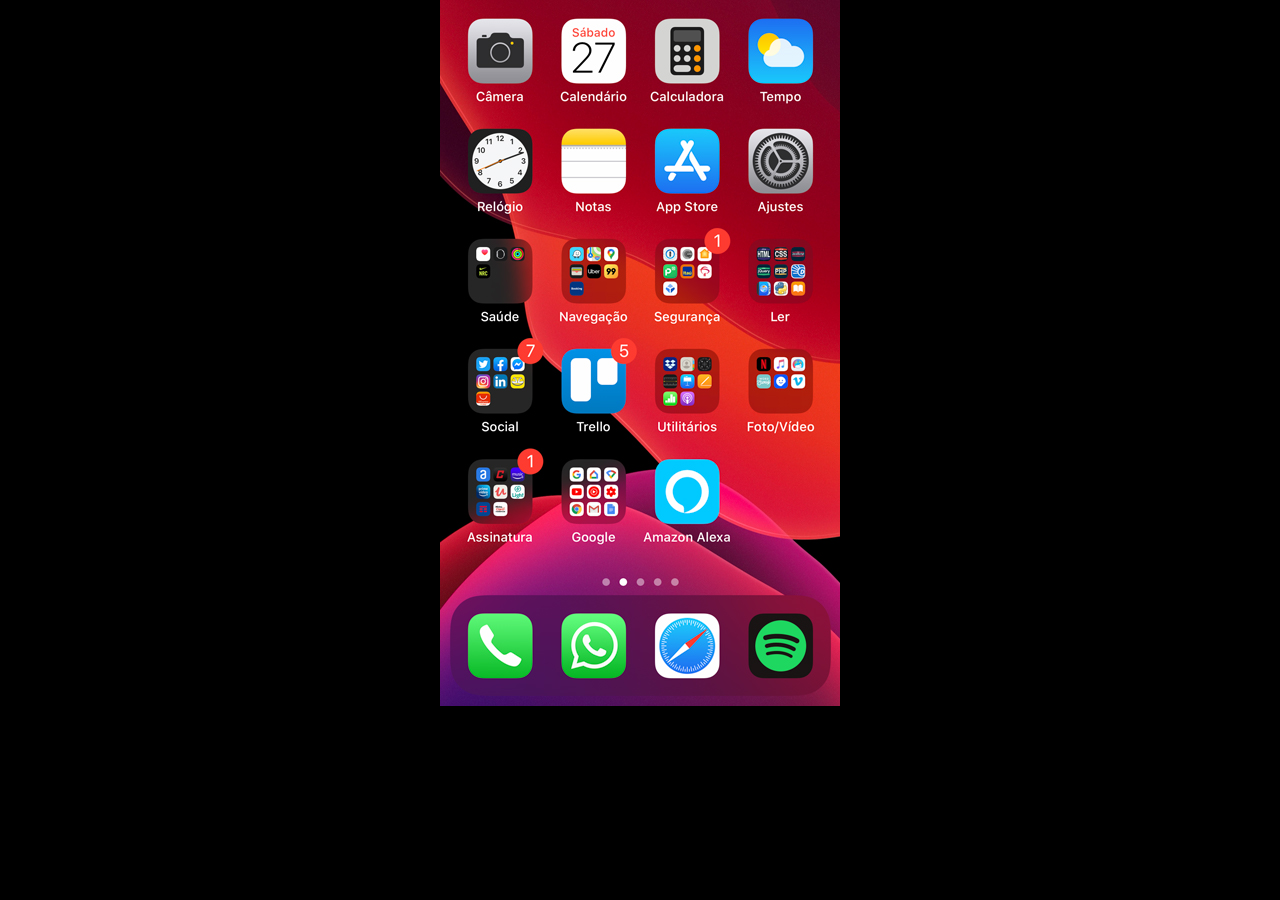
==== home.html @ bdef4ec6 "atualização proj social" ====
<!DOCTYPE html>
<html lang="pt-br">
<head>
    <meta charset="UTF-8">
    <meta name="viewport" content="width=device-width, initial-scale=1.0">
    <title>Home</title>
</head>
<style>
    * {
        margin: 0px;
        padding: 0px;
    }

    body {
        width: 100vw;
        height: 100vh;
        background: black url('imagens/tela-home.jpg') no-repeat top center;
    }

</style>
<body>
    
</body>
</html>
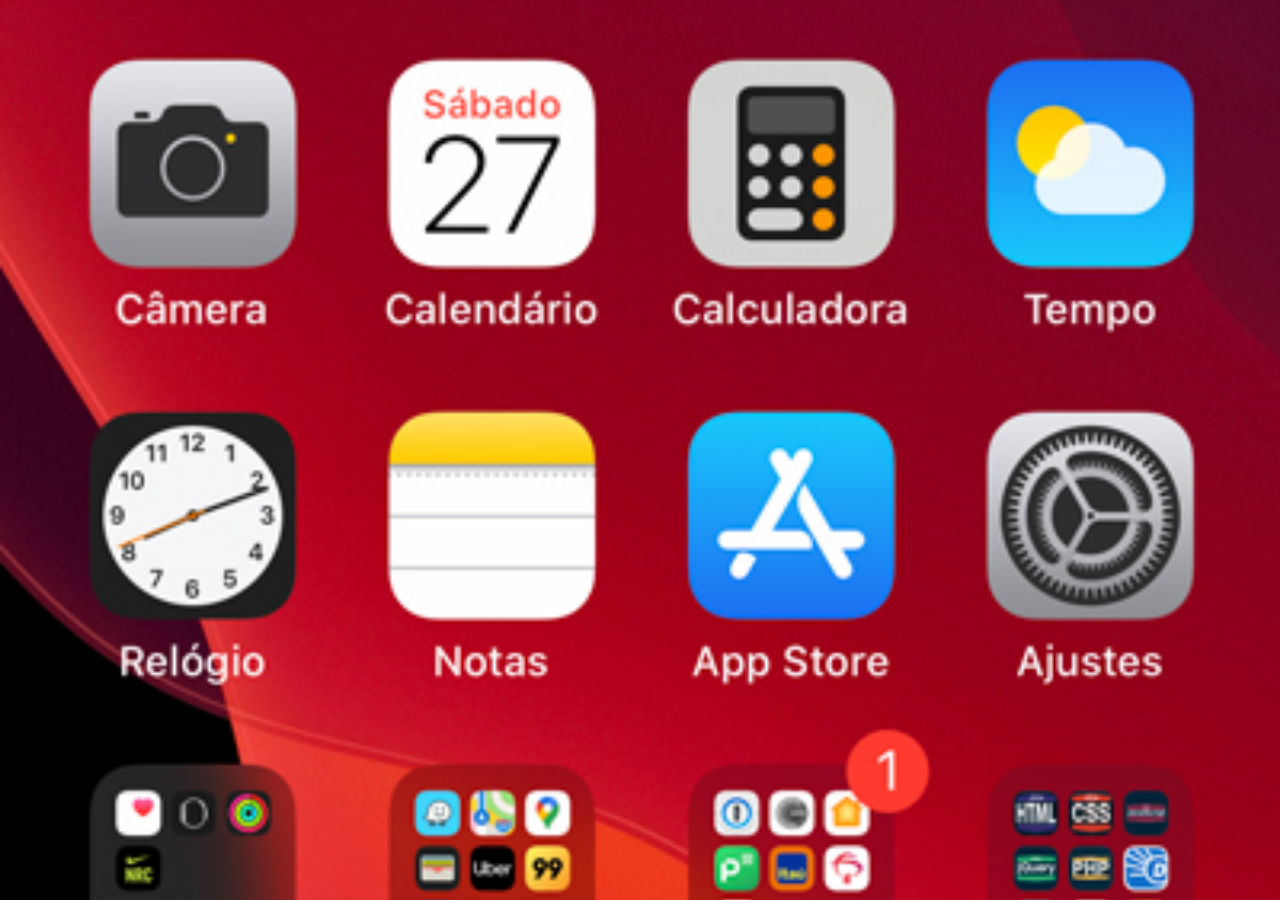
==== commit 15e98c5d: "home social" ====
--- a/home.html
+++ b/home.html
@@ -15,7 +15,8 @@
         width: 100vw;
         height: 100vh;
         background: black url('imagens/tela-home.jpg') no-repeat top center;
-    }
+        background-size: cover;
+    }   
 
 </style>
 <body>
